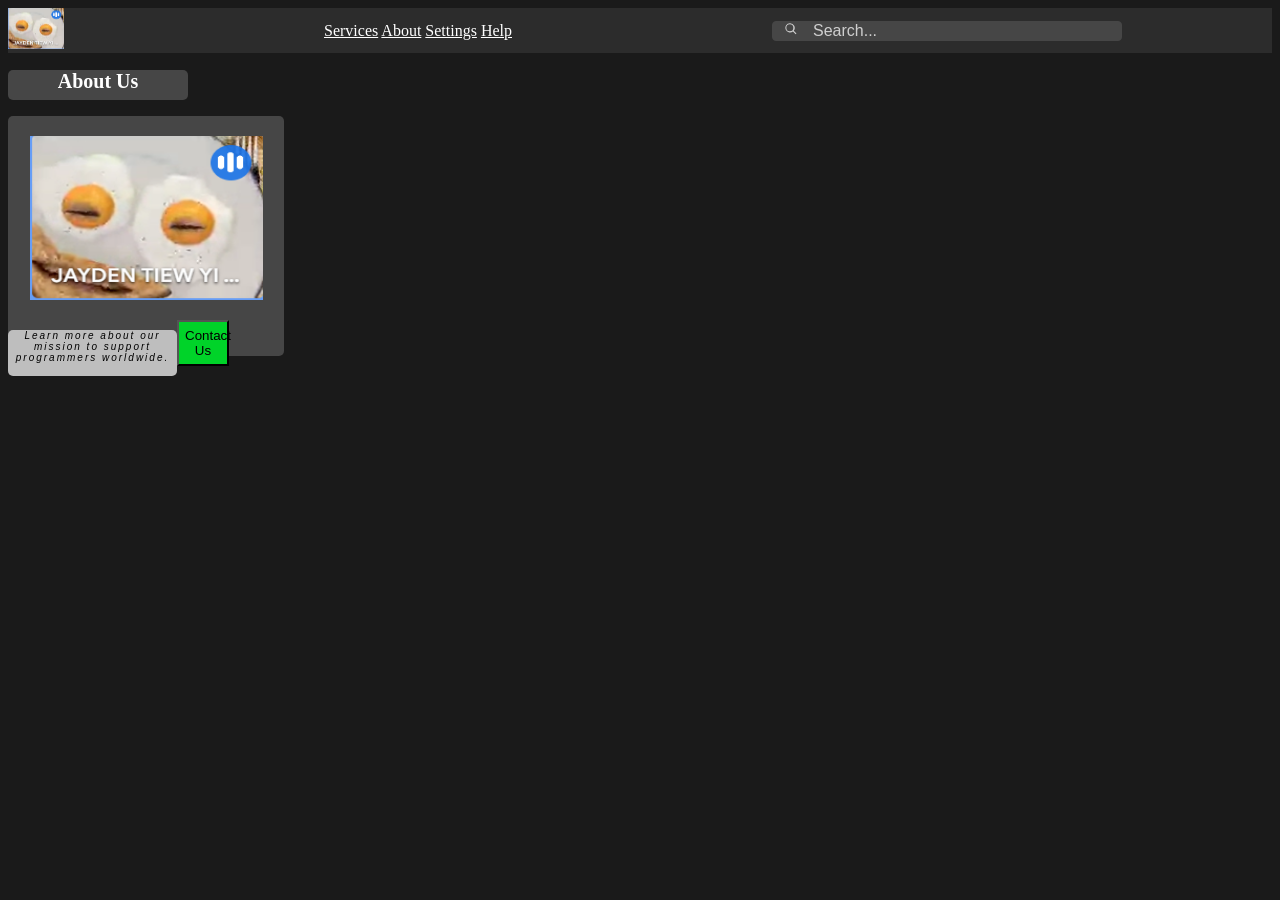
==== about.html @ 55ea5bd6 "Add missing pages: Services, About, Settings, Help and update navigation links" ====
<!DOCTYPE html>
<html lang="en">
<head>
    <meta charset="UTF-8">
    <meta http-equiv="X-UA-Compatible" content="IE=edge">
    <meta name="viewport" content="width=device-width, initial-scale=1.0">
    <link rel="stylesheet" href="style.css">
    <script src="script.js"></script>
    <meta name="viewport" content="width=device-width, initial-scale = 1.0">
    <title>About</title>
</head>

<body>

    <nav class="navbar">
        <div class="logo">
            <a href="index.html"><img src="assets/testimage.png" alt="Logo" width="56" height="41"></a>
        </div>

        <div class="navitems">
            <a href="services.html" class="services">Services</a>
            <a href="about.html" class="about">About</a>
            <a href="settings.html" class="settings">Settings</a>
            <a href="help.html" class="help">Help</a>
        </div>

        <div class="search-wrapper">
            <span class="icon">
              <svg viewBox="0 0 24 24">
                <path d="M10 2a8 8 0 105.293 14.293l4.707 4.707 1.414-1.414-4.707-4.707A8 8 0 0010 2zm0 2a6 6 0 110 12A6 6 0 0110 4z"/>
              </svg>
            </span>
            <input type="text" placeholder="Search...">
          </div>
    </nav>

    <div class="maindiv">
        <div>
            <h2 class="mainheader"> About Us </h2>
        </div>

        <div class="Inside">
            <div class="image">
                <img src="assets/testimage.png" alt="Image" width="233" height="164">
            </div>

            <div class="lower-bottom">
                <div>
                    <h3 class="desc">Learn more about our mission to support programmers worldwide.</h3>
                </div>

                <div>
                    <button class="btn-use">Contact Us</button>
                </div>
            </div>
        </div>
    </div>

</body>

<footer>

</footer>

</html>
---- style.css ----
body{
    background-color: #1a1a1a;
}

h1{

}

h2{
    font-size: 20px;
}

h3{
    font-size: 10px;
}

p{

}

.mainheader{
    display:inline-flex;
    background-color: #464646;
    border-radius: 5px;
    color: #FFFFFF;
    text-align: center;
    justify-content: center;
    width: 180px;
    height: 30px;
}

.Inside{
    display: inline-flex;
    background-color: #464646;
    border-radius: 5px;
    flex-direction: column;
    width: 276px;
    height: 240px;
}

.image{
    display: flex;
    align-items: center;
    justify-content: center;
    padding: 20px;
}

.desc{
    display: inline-flex;
    font-family: Arial, Helvetica, sans-serif;
    font-size: 10px;
    letter-spacing: 2px;
    word-spacing: 0px;
    color: #000;
    font-weight: 400;
    text-decoration: none;
    font-style: italic;
    font-variant: normal;
    text-transform: none;
    background-color: #bebebe;
    text-align: center;
    justify-content: center;
    width: 169px;
    height: 46px;
    border-radius: 5px;

}

.lower-bottom{
    display:flex;
    flex-direction: row;
    row-gap: 10px;
}

.btn-use{
    background-color: #00D329;
    width: 52px;
    height: 46px;
}   

.navbar{
    display: flex;
    flex-direction: row;
    justify-content: space-between;
    align-items: center;
    background-color: #2c2c2c;
}

.services{
    background: none;
    border: none;
    color: #FFFFFF;
    position: relative;
    cursor: pointer;
}

.about{
    background: none;
    border: none;
    color: #FFFFFF;
    position: relative;
    cursor: pointer;
}

.settings{
    background: none;
    border: none;
    color: #FFFFFF;
    position: relative;
    cursor: pointer;
}

.help{
    background: none;
    border: none;
    color: #FFFFFF;
    position: relative;
    cursor: pointer;
}

.services::after {
    content: "";
    position: absolute;
    left: 0;
    bottom: -2px;
    width: 0;
    height: 2px;
    background-color: #FFFFFF;
    transition: width 0.3s ease;
}
.services:hover::after {
    width: 100%;
    left: 50%;
    transform: translateX(-50%);
}
.about::after {
    content: "";
    position: absolute;
    left: 0;
    bottom: -2px;
    width: 0;
    height: 2px;
    background-color: #FFFFFF;
    transition: width 0.3s ease;
}
.about:hover::after {
    width: 100%;
    left: 50%;
    transform: translateX(-50%);
}
.settings::after {
    content: "";
    position: absolute;
    left: 0;
    bottom: -2px;
    width: 0;
    height: 2px;
    background-color: #FFFFFF;
    transition: width 0.3s ease;
}
.settings:hover::after{
    width: 100%;
    left: 50%;
    transform: translateX(-50%);
}
.help::after {
    content: "";
    position: absolute;
    left: 0;
    bottom: -2px;
    width: 0;
    height: 2px;
    background-color: #FFFFFF;
    transition: width 0.3s ease;
}
.help:hover::after {
    width: 100%;
    left: 50%;
    transform: translateX(-50%);
}

.search-wrapper {
    position: relative;
    width: 100%;
    max-width: 500px;
}

.search-wrapper input {
    width: 70%;
    height: 20px;
  
    padding: 0 16px 0 40px;
    font-size: 16px;
  
    background: #464646;
    color: white;
  
    border: 1px solid #464646;
    border-radius: 4px;
    outline: none;
    box-sizing: border-box;
}

.search-wrapper input::placeholder {
    color: #cfcfcf;
}

.search-wrapper .icon {
    position: absolute;
    left: 12px;
    top: 50%;
    transform: translateY(-50%);
}
  
.search-wrapper .icon svg {
    width: 14px;
    height: 14px;
    fill: #cfcfcf;
}

.search-wrapper input:focus {
    border-color: #ffffff;
    box-shadow: 0 0 0 2px rgba(255,255,255,0.2);
}
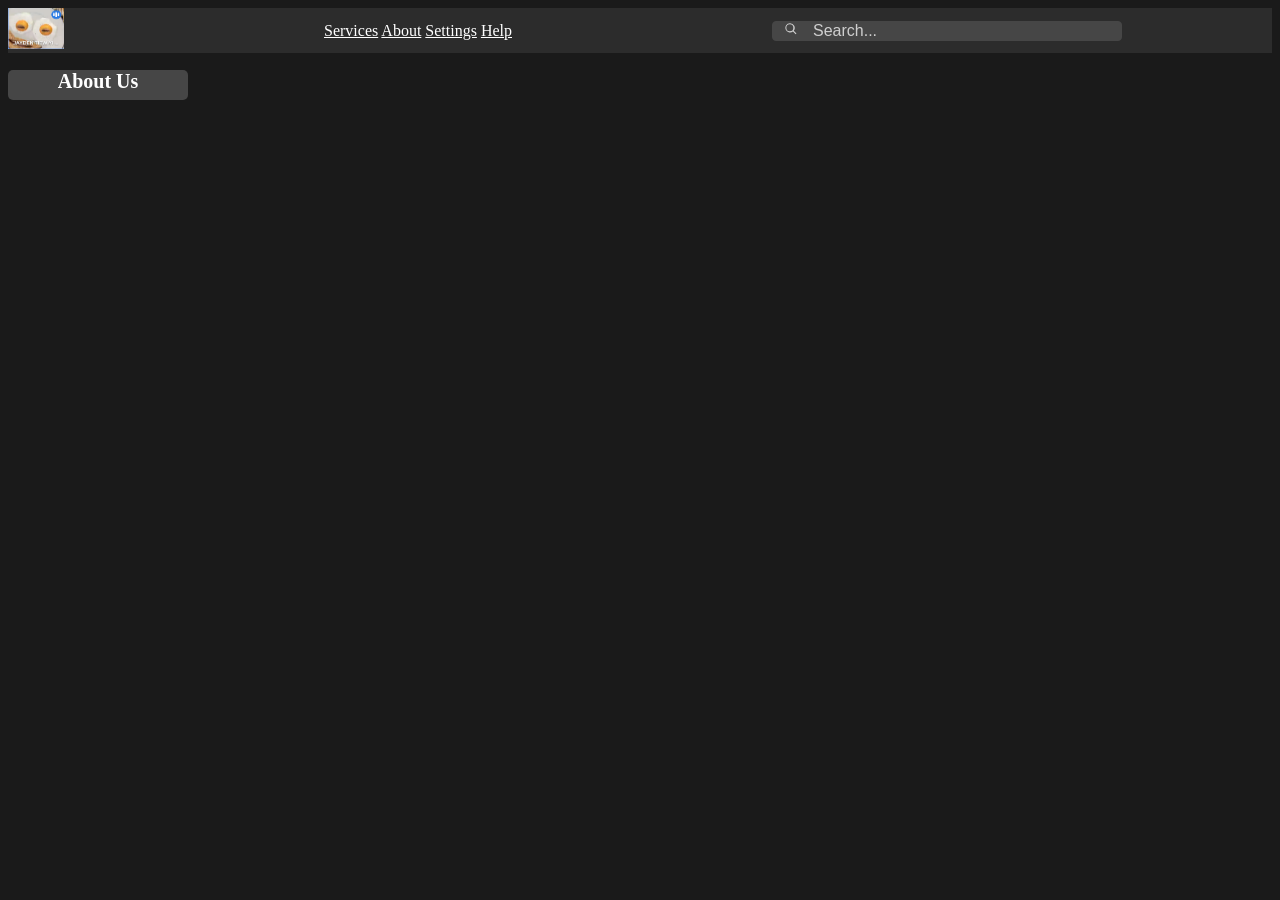
==== commit 48099e9e: "Simplify pages to empty templates with headings only" ====
--- a/about.html
+++ b/about.html
@@ -35,25 +35,7 @@
     </nav>
 
     <div class="maindiv">
-        <div>
-            <h2 class="mainheader"> About Us </h2>
-        </div>
-
-        <div class="Inside">
-            <div class="image">
-                <img src="assets/testimage.png" alt="Image" width="233" height="164">
-            </div>
-
-            <div class="lower-bottom">
-                <div>
-                    <h3 class="desc">Learn more about our mission to support programmers worldwide.</h3>
-                </div>
-
-                <div>
-                    <button class="btn-use">Contact Us</button>
-                </div>
-            </div>
-        </div>
+        <h2 class="mainheader">About Us</h2>
     </div>
 
 </body>
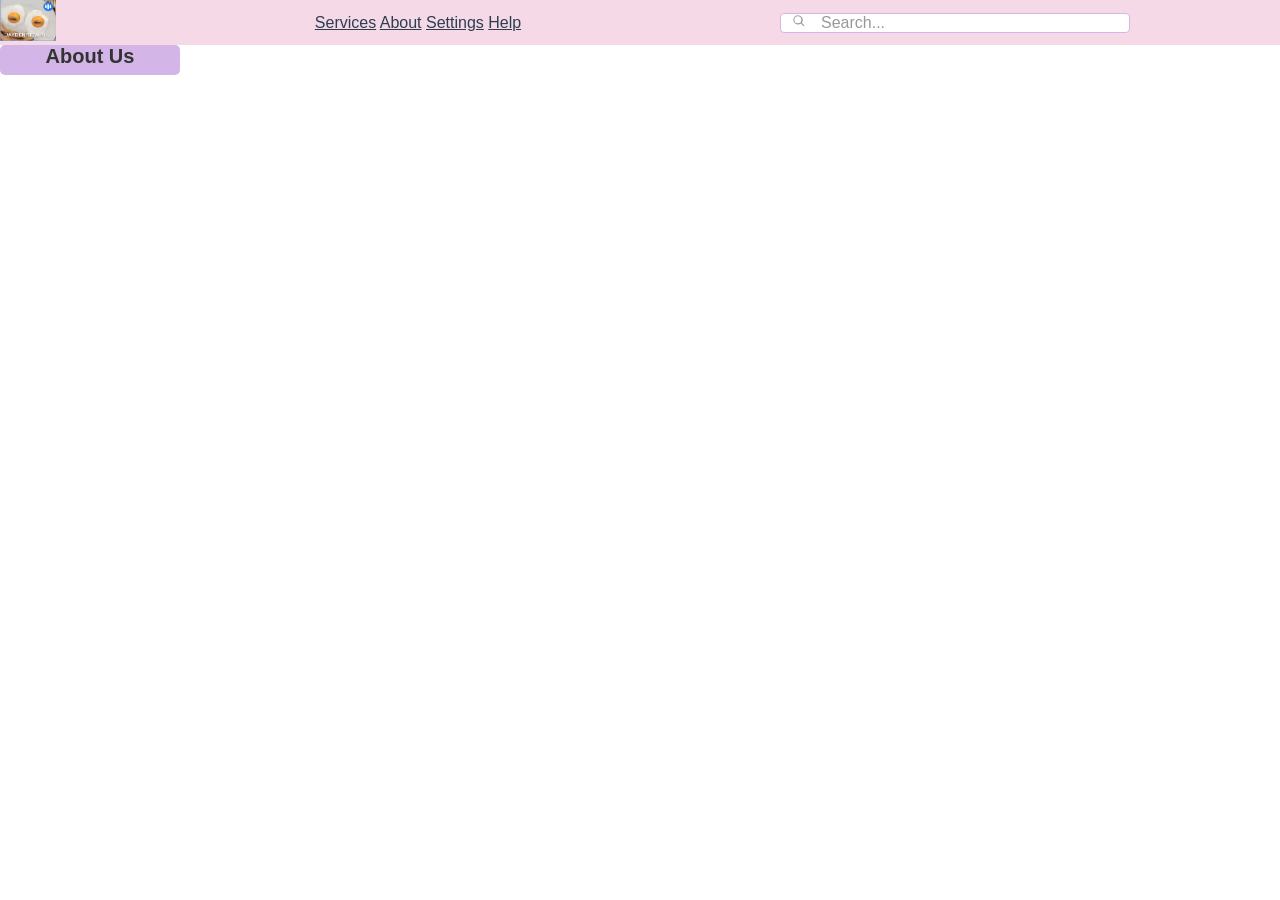
==== commit 116e5034: "Add accessible pastel color scheme and descriptive alt text for all images" ====
--- a/about.html
+++ b/about.html
@@ -14,7 +14,8 @@
 
     <nav class="navbar">
         <div class="logo">
-            <a href="index.html"><img src="assets/testimage.png" alt="Logo" width="56" height="41"></a>
+            <!-- Logo with descriptive alt text for accessibility -->
+            <a href="index.html"><img src="assets/testimage.png" alt="Website for Programmers - Home logo" width="56" height="41"></a>
         </div>
 
         <div class="navitems">
--- a/style.css
+++ b/style.css
@@ -1,5 +1,16 @@
+/* Accessibility-Focused Color Scheme with Pastel Colors */
+
+* {
+    margin: 0;
+    padding: 0;
+    box-sizing: border-box;
+}
+
 body{
-    background-color: #1a1a1a;
+    /* Light, accessible background for better readability */
+    background-color: #ffffff;
+    font-family: Arial, Helvetica, sans-serif;
+    color: #2c3e50;
 }
 
 h1{
@@ -20,9 +31,10 @@
 
 .mainheader{
     display:inline-flex;
-    background-color: #464646;
+    /* Pastel purple background for inclusive design */
+    background-color: #d4b5e8;
     border-radius: 5px;
-    color: #FFFFFF;
+    color: #333333;
     text-align: center;
     justify-content: center;
     width: 180px;
@@ -31,7 +43,8 @@
 
 .Inside{
     display: inline-flex;
-    background-color: #464646;
+    /* Pastel blue background for card elements */
+    background-color: #c6e5f5;
     border-radius: 5px;
     flex-direction: column;
     width: 276px;
@@ -51,13 +64,15 @@
     font-size: 10px;
     letter-spacing: 2px;
     word-spacing: 0px;
-    color: #000;
+    /* Dark text for accessibility */
+    color: #333333;
     font-weight: 400;
     text-decoration: none;
     font-style: italic;
     font-variant: normal;
     text-transform: none;
-    background-color: #bebebe;
+    /* Pastel green background for text areas */
+    background-color: #d4f0e3;
     text-align: center;
     justify-content: center;
     width: 169px;
@@ -83,13 +98,15 @@
     flex-direction: row;
     justify-content: space-between;
     align-items: center;
-    background-color: #2c2c2c;
+    /* Pastel pink background for navbar */
+    background-color: #f5d9e6;
 }
 
 .services{
     background: none;
     border: none;
-    color: #FFFFFF;
+    /* Dark text for visibility on light background */
+    color: #2c3e50;
     position: relative;
     cursor: pointer;
 }
@@ -97,7 +114,7 @@
 .about{
     background: none;
     border: none;
-    color: #FFFFFF;
+    color: #2c3e50;
     position: relative;
     cursor: pointer;
 }
@@ -105,7 +122,7 @@
 .settings{
     background: none;
     border: none;
-    color: #FFFFFF;
+    color: #2c3e50;
     position: relative;
     cursor: pointer;
 }
@@ -113,7 +130,7 @@
 .help{
     background: none;
     border: none;
-    color: #FFFFFF;
+    color: #2c3e50;
     position: relative;
     cursor: pointer;
 }
@@ -125,7 +142,8 @@
     bottom: -2px;
     width: 0;
     height: 2px;
-    background-color: #FFFFFF;
+    /* Darker underline for visibility */
+    background-color: #5a7c8c;
     transition: width 0.3s ease;
 }
 .services:hover::after {
@@ -140,7 +158,7 @@
     bottom: -2px;
     width: 0;
     height: 2px;
-    background-color: #FFFFFF;
+    background-color: #5a7c8c;
     transition: width 0.3s ease;
 }
 .about:hover::after {
@@ -155,7 +173,7 @@
     bottom: -2px;
     width: 0;
     height: 2px;
-    background-color: #FFFFFF;
+    background-color: #5a7c8c;
     transition: width 0.3s ease;
 }
 .settings:hover::after{
@@ -170,7 +188,7 @@
     bottom: -2px;
     width: 0;
     height: 2px;
-    background-color: #FFFFFF;
+    background-color: #5a7c8c;
     transition: width 0.3s ease;
 }
 .help:hover::after {
@@ -192,17 +210,18 @@
     padding: 0 16px 0 40px;
     font-size: 16px;
   
-    background: #464646;
-    color: white;
-  
-    border: 1px solid #464646;
+    /* Light background with dark text for accessibility */
+    background: #ffffff;
+    color: #2c3e50;
+  
+    border: 1px solid #d4b5e8;
     border-radius: 4px;
     outline: none;
     box-sizing: border-box;
 }
 
 .search-wrapper input::placeholder {
-    color: #cfcfcf;
+    color: #999999;
 }
 
 .search-wrapper .icon {
@@ -215,10 +234,10 @@
 .search-wrapper .icon svg {
     width: 14px;
     height: 14px;
-    fill: #cfcfcf;
+    fill: #999999;
 }
 
 .search-wrapper input:focus {
-    border-color: #ffffff;
-    box-shadow: 0 0 0 2px rgba(255,255,255,0.2);
+    border-color: #d4b5e8;
+    box-shadow: 0 0 0 2px rgba(212, 181, 232, 0.3);
 }
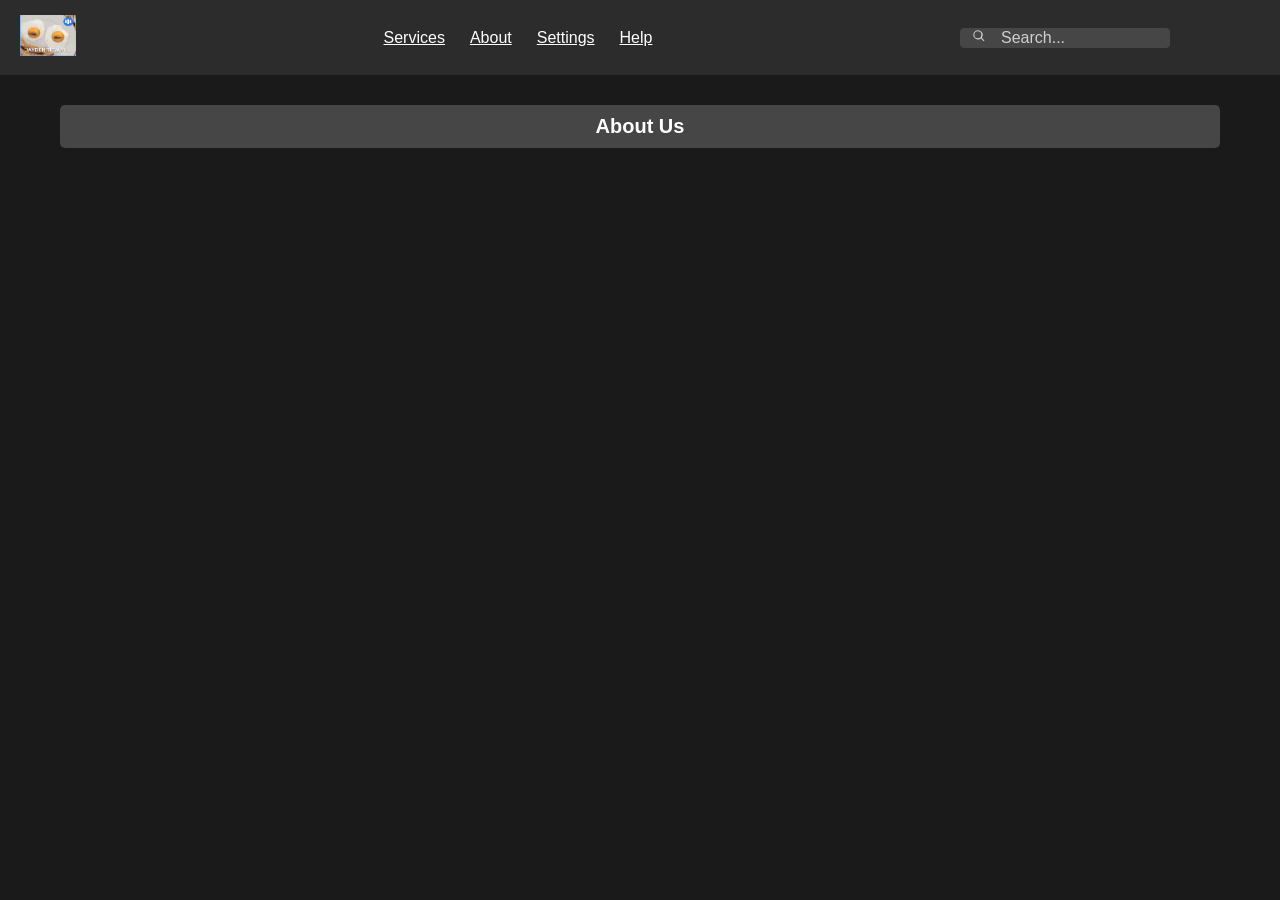
==== commit d9b8b1e5: "Merge pull request #1 from Liaw-Hao-Xuan/add-missing-pages Add missing pages for Services, About, Se" ====
--- a/about.html
+++ b/about.html
@@ -14,8 +14,7 @@
 
     <nav class="navbar">
         <div class="logo">
-            <!-- Logo with descriptive alt text for accessibility -->
-            <a href="index.html"><img src="assets/testimage.png" alt="Website for Programmers - Home logo" width="56" height="41"></a>
+            <a href="index.html"><img src="assets/testimage.png" alt="Logo" width="56" height="41"></a>
         </div>
 
         <div class="navitems">
--- a/style.css
+++ b/style.css
@@ -1,5 +1,3 @@
-/* Accessibility-Focused Color Scheme with Pastel Colors */
-
 * {
     margin: 0;
     padding: 0;
@@ -7,10 +5,8 @@
 }
 
 body{
-    /* Light, accessible background for better readability */
-    background-color: #ffffff;
+    background-color: #1a1a1a;
     font-family: Arial, Helvetica, sans-serif;
-    color: #2c3e50;
 }
 
 h1{
@@ -30,67 +26,124 @@
 }
 
 .mainheader{
-    display:inline-flex;
-    /* Pastel purple background for inclusive design */
-    background-color: #d4b5e8;
+    display: flex;
+    background-color: #464646;
     border-radius: 5px;
-    color: #333333;
+    color: #FFFFFF;
     text-align: center;
     justify-content: center;
-    width: 180px;
-    height: 30px;
+    align-items: center;
+    min-width: 180px;
+    padding: 10px 20px;
+    margin-bottom: 30px;
+    word-wrap: break-word;
+}
+
+.maindiv {
+    padding: 30px 20px;
+    max-width: 1200px;
+    margin: 0 auto;
+    display: flex;
+    flex-direction: column;
+    gap: 30px;
 }
 
 .Inside{
-    display: inline-flex;
-    /* Pastel blue background for card elements */
-    background-color: #c6e5f5;
+    display: flex;
+    background-color: #464646;
     border-radius: 5px;
     flex-direction: column;
-    width: 276px;
-    height: 240px;
+    width: 100%;
+    max-width: 300px;
+    min-height: 250px;
+    padding: 15px;
+    gap: 10px;
+}
+
+/* Grid Layout for Multiple Cards */
+.cards-grid {
+    display: grid;
+    grid-template-columns: repeat(4, 1fr);
+    gap: 20px;
+    margin-bottom: 30px;
+}
+
+.card {
+    display: flex;
+    flex-direction: column;
+    background-color: #464646;
+    border-radius: 5px;
+    padding: 15px;
+    gap: 10px;
+    transition: transform 0.3s ease, box-shadow 0.3s ease;
+}
+
+.card:hover {
+    transform: translateY(-5px);
+    box-shadow: 0 8px 16px rgba(0, 0, 0, 0.3);
+}
+
+.card-content {
+    display: flex;
+    flex-direction: column;
+    gap: 10px;
+    flex-grow: 1;
 }
 
 .image{
     display: flex;
     align-items: center;
     justify-content: center;
-    padding: 20px;
+    padding: 10px;
+    flex-shrink: 0;
+}
+
+.image img {
+    max-width: 100%;
+    height: auto;
+    border-radius: 4px;
 }
 
 .desc{
-    display: inline-flex;
+    display: flex;
     font-family: Arial, Helvetica, sans-serif;
-    font-size: 10px;
-    letter-spacing: 2px;
-    word-spacing: 0px;
-    /* Dark text for accessibility */
-    color: #333333;
+    font-size: 12px;
+    letter-spacing: 1px;
+    color: #000;
     font-weight: 400;
-    text-decoration: none;
-    font-style: italic;
-    font-variant: normal;
-    text-transform: none;
-    /* Pastel green background for text areas */
-    background-color: #d4f0e3;
+    background-color: #bebebe;
     text-align: center;
     justify-content: center;
-    width: 169px;
-    height: 46px;
+    align-items: center;
+    padding: 10px;
     border-radius: 5px;
-
+    flex-grow: 1;
+    word-wrap: break-word;
 }
 
 .lower-bottom{
-    display:flex;
+    display: flex;
     flex-direction: row;
-    row-gap: 10px;
+    gap: 15px;
+    align-items: center;
+    justify-content: space-between;
+    padding: 10px 0;
 }
 
 .btn-use{
     background-color: #00D329;
-    width: 52px;
-    height: 46px;
+    padding: 10px 20px;
+    border: none;
+    border-radius: 4px;
+    cursor: pointer;
+    font-size: 14px;
+    font-weight: 600;
+    transition: background-color 0.3s ease;
+    white-space: nowrap;
+}
+
+.btn-use:hover {
+    background-color: #00b322;
 }   
 
 .navbar{
@@ -98,15 +151,37 @@
     flex-direction: row;
     justify-content: space-between;
     align-items: center;
-    /* Pastel pink background for navbar */
-    background-color: #f5d9e6;
+    background-color: #2c2c2c;
+    padding: 15px 20px;
+    gap: 20px;
+    flex-wrap: wrap;
+}
+
+.logo {
+    flex-shrink: 0;
+}
+
+.logo a {
+    display: inline-block;
+    text-decoration: none;
+}
+
+.logo img {
+    display: block;
+}
+
+.navitems {
+    display: flex;
+    gap: 25px;
+    align-items: center;
+    flex: 1;
+    justify-content: center;
 }
 
 .services{
     background: none;
     border: none;
-    /* Dark text for visibility on light background */
-    color: #2c3e50;
+    color: #FFFFFF;
     position: relative;
     cursor: pointer;
 }
@@ -114,7 +189,7 @@
 .about{
     background: none;
     border: none;
-    color: #2c3e50;
+    color: #FFFFFF;
     position: relative;
     cursor: pointer;
 }
@@ -122,7 +197,7 @@
 .settings{
     background: none;
     border: none;
-    color: #2c3e50;
+    color: #FFFFFF;
     position: relative;
     cursor: pointer;
 }
@@ -130,7 +205,7 @@
 .help{
     background: none;
     border: none;
-    color: #2c3e50;
+    color: #FFFFFF;
     position: relative;
     cursor: pointer;
 }
@@ -142,8 +217,7 @@
     bottom: -2px;
     width: 0;
     height: 2px;
-    /* Darker underline for visibility */
-    background-color: #5a7c8c;
+    background-color: #FFFFFF;
     transition: width 0.3s ease;
 }
 .services:hover::after {
@@ -158,7 +232,7 @@
     bottom: -2px;
     width: 0;
     height: 2px;
-    background-color: #5a7c8c;
+    background-color: #FFFFFF;
     transition: width 0.3s ease;
 }
 .about:hover::after {
@@ -173,7 +247,7 @@
     bottom: -2px;
     width: 0;
     height: 2px;
-    background-color: #5a7c8c;
+    background-color: #FFFFFF;
     transition: width 0.3s ease;
 }
 .settings:hover::after{
@@ -188,7 +262,7 @@
     bottom: -2px;
     width: 0;
     height: 2px;
-    background-color: #5a7c8c;
+    background-color: #FFFFFF;
     transition: width 0.3s ease;
 }
 .help:hover::after {
@@ -200,7 +274,8 @@
 .search-wrapper {
     position: relative;
     width: 100%;
-    max-width: 500px;
+    max-width: 300px;
+    flex-shrink: 0;
 }
 
 .search-wrapper input {
@@ -210,18 +285,17 @@
     padding: 0 16px 0 40px;
     font-size: 16px;
   
-    /* Light background with dark text for accessibility */
-    background: #ffffff;
-    color: #2c3e50;
+    background: #464646;
+    color: white;
   
-    border: 1px solid #d4b5e8;
+    border: 1px solid #464646;
     border-radius: 4px;
     outline: none;
     box-sizing: border-box;
 }
 
 .search-wrapper input::placeholder {
-    color: #999999;
+    color: #cfcfcf;
 }
 
 .search-wrapper .icon {
@@ -234,10 +308,123 @@
 .search-wrapper .icon svg {
     width: 14px;
     height: 14px;
-    fill: #999999;
+    fill: #cfcfcf;
 }
 
 .search-wrapper input:focus {
-    border-color: #d4b5e8;
-    box-shadow: 0 0 0 2px rgba(212, 181, 232, 0.3);
+    border-color: #ffffff;
+    box-shadow: 0 0 0 2px rgba(255,255,255,0.2);
+}
+
+/* Responsive Design */
+@media (max-width: 1024px) {
+    .cards-grid {
+        grid-template-columns: repeat(3, 1fr);
+    }
+}
+
+@media (max-width: 768px) {
+    .navbar {
+        padding: 10px 15px;
+        gap: 15px;
+    }
+
+    .navitems {
+        gap: 15px;
+        font-size: 14px;
+    }
+
+    .maindiv {
+        padding: 20px 15px;
+        gap: 20px;
+    }
+
+    .cards-grid {
+        grid-template-columns: repeat(2, 1fr);
+        gap: 15px;
+    }
+
+    .card {
+        padding: 12px;
+    }
+
+    .Inside {
+        max-width: 100%;
+        min-height: auto;
+    }
+
+    .image {
+        padding: 8px;
+    }
+
+    .image img {
+        max-width: 100%;
+    }
+
+    .search-wrapper {
+        max-width: 200px;
+    }
+
+    .search-wrapper input {
+        width: 100%;
+    }
+}
+
+@media (max-width: 480px) {
+    .navbar {
+        flex-direction: column;
+        padding: 10px;
+        gap: 10px;
+    }
+
+    .navitems {
+        flex-direction: column;
+        gap: 10px;
+        justify-content: center;
+        width: 100%;
+    }
+
+    .services, .about, .settings, .help {
+        width: 100%;
+        padding: 10px;
+    }
+
+    .maindiv {
+        padding: 15px 10px;
+        gap: 15px;
+    }
+
+    .cards-grid {
+        grid-template-columns: 1fr;
+        gap: 15px;
+    }
+
+    .card {
+        max-width: 100%;
+    }
+
+    .Inside {
+        max-width: 100%;
+    }
+
+    .mainheader {
+        font-size: 16px;
+    }
+
+    .desc {
+        font-size: 11px;
+    }
+
+    .lower-bottom {
+        flex-direction: column;
+        gap: 10px;
+    }
+
+    .btn-use {
+        width: 100%;
+    }
+
+    .search-wrapper {
+        max-width: 100%;
+    }
 }
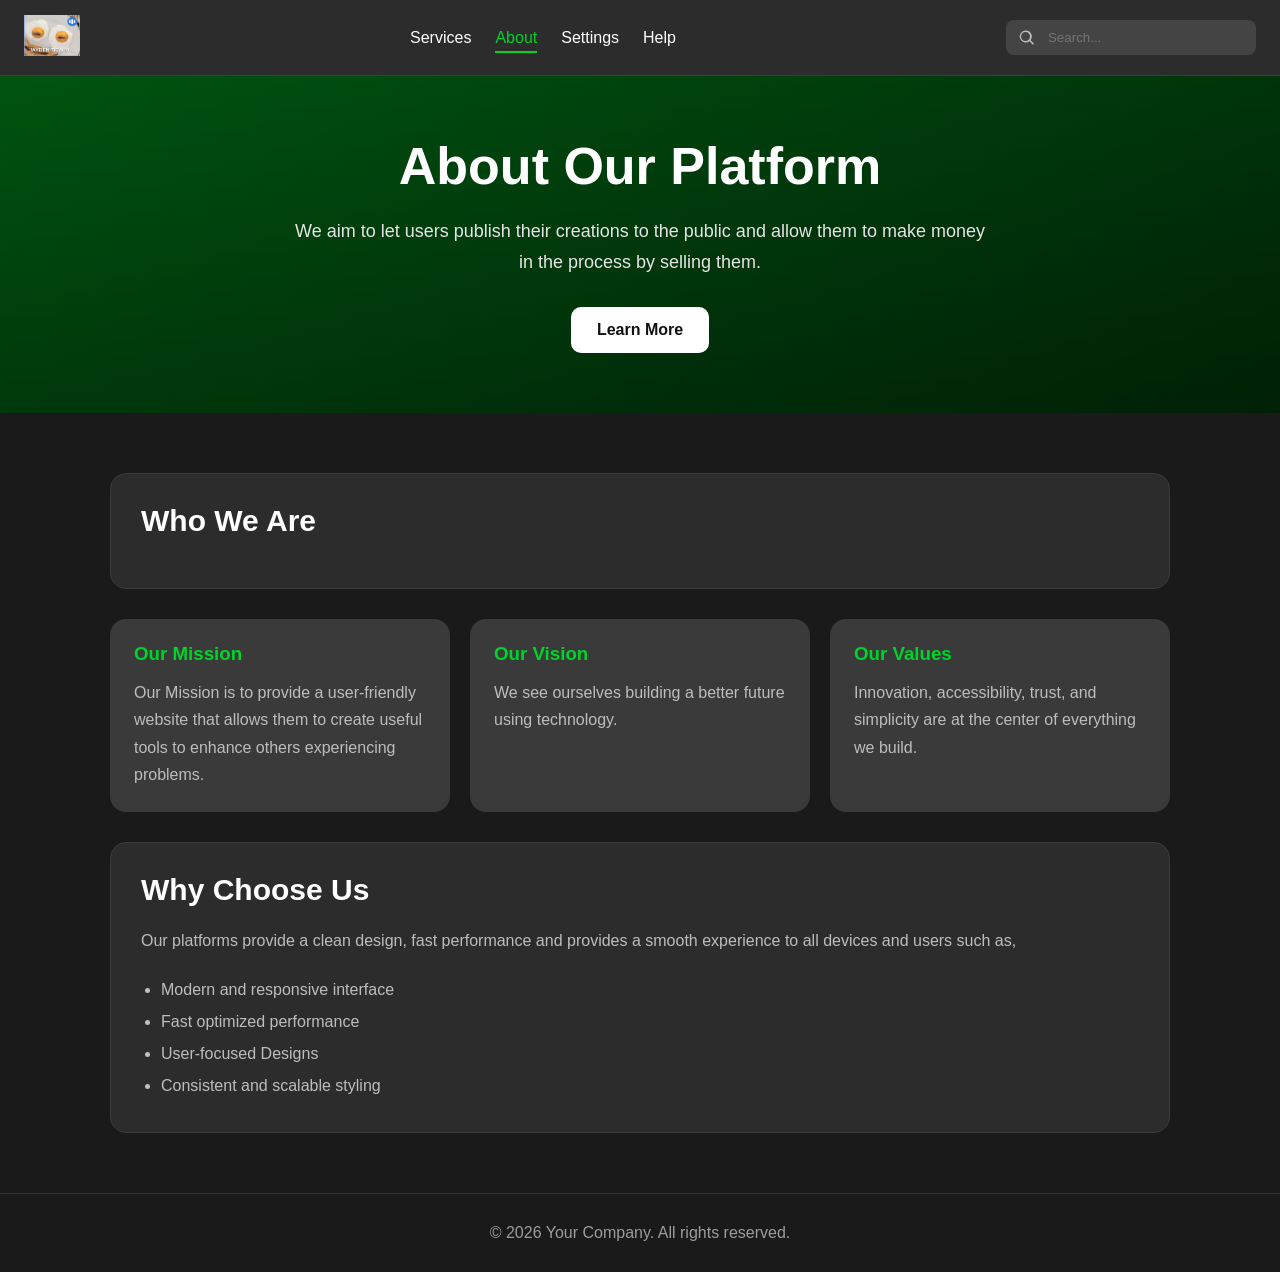
==== commit d33dd7c7: "Updated the about and settings page." ====
--- a/about.html
+++ b/about.html
@@ -4,44 +4,122 @@
     <meta charset="UTF-8">
     <meta http-equiv="X-UA-Compatible" content="IE=edge">
     <meta name="viewport" content="width=device-width, initial-scale=1.0">
-    <link rel="stylesheet" href="style.css">
-    <script src="script.js"></script>
-    <meta name="viewport" content="width=device-width, initial-scale = 1.0">
+
     <title>About</title>
+
+    <link rel="stylesheet" href="about.css">
 </head>
 
 <body>
+    <nav class="navbar">
 
-    <nav class="navbar">
         <div class="logo">
-            <a href="index.html"><img src="assets/testimage.png" alt="Logo" width="56" height="41"></a>
+            <a href="index.html">
+                <img src="assets/testimage.png" alt="Logo" width="56" height="41">
+            </a>
         </div>
 
         <div class="navitems">
-            <a href="services.html" class="services">Services</a>
-            <a href="about.html" class="about">About</a>
-            <a href="settings.html" class="settings">Settings</a>
-            <a href="help.html" class="help">Help</a>
+            <a href="services.html">Services</a>
+            <a href="about.html" class="active">About</a>
+            <a href="settings.html">Settings</a>
+            <a href="help.html">Help</a>
         </div>
 
         <div class="search-wrapper">
             <span class="icon">
-              <svg viewBox="0 0 24 24">
-                <path d="M10 2a8 8 0 105.293 14.293l4.707 4.707 1.414-1.414-4.707-4.707A8 8 0 0010 2zm0 2a6 6 0 110 12A6 6 0 0110 4z"/>
-              </svg>
+                <svg viewBox="0 0 24 24">
+                    <path d="M10 2a8 8 0 105.293 14.293l4.707 4.707 1.414-1.414-4.707-4.707A8 8 0 0010 2zm0 2a6 6 0 110 12A6 6 0 0110 4z"/>
+                </svg>
             </span>
+
             <input type="text" placeholder="Search...">
-          </div>
+        </div>
+
     </nav>
+    <header class="hero">
 
-    <div class="maindiv">
-        <h2 class="mainheader">About Us</h2>
-    </div>
+        <div class="hero-content">
+            <h1>About Our Platform</h1>
+
+            <p>
+                We aim to let users publish their creations to the public and allow them to make money in the process by selling them.
+            </p>
+
+            <a href="#" class="hero-btn">Learn More</a>
+        </div>
+
+    </header>
+
+    <main class="about-container">
+
+        <section class="about-card">
+
+            <h2>Who We Are</h2>
+
+            <p>
+               
+            </p>
+
+            <p>
+                
+            </p>
+
+        </section>
+
+        <section class="info-grid">
+
+            <div class="info-card">
+                <h3>Our Mission</h3>
+
+                <p>
+                    Our Mission is to provide a user-friendly website that allows them to create useful tools to enhance others experiencing problems.
+                </p>
+            </div>
+
+            <div class="info-card">
+                <h3>Our Vision</h3>
+
+                <p>
+                    We see ourselves building a better future using technology.
+                </p>
+            </div>
+
+            <div class="info-card">
+                <h3>Our Values</h3>
+
+                <p>
+                    Innovation, accessibility, trust, and simplicity
+                    are at the center of everything we build.
+                </p>
+            </div>
+
+        </section>
+
+        <section class="about-card">
+
+            <h2>Why Choose Us</h2>
+
+            <p>
+                Our platforms provide a clean design, fast performance and provides a smooth experience to all devices and users such as,
+            </p>
+
+            <ul>
+                <li>Modern and responsive interface</li>
+                <li>Fast optimized performance</li>
+                <li>User-focused Designs</li>
+                <li>Consistent and scalable styling</li>
+            </ul>
+
+        </section>
+
+    </main>
+
+    <footer>
+
+        <p>© 2026 Your Company. All rights reserved.</p>
+
+    </footer>
 
 </body>
-
-<footer>
-
-</footer>
-
 </html>
--- a/about.css
+++ b/about.css
@@ -0,0 +1,283 @@
+*{
+    margin:0;
+    padding:0;
+    box-sizing:border-box;
+}
+
+:root{
+    --bg:#1a1a1a;
+    --surface:#2c2c2c;
+    --card:#3a3a3a;
+    --text:#ffffff;
+    --muted:#bdbdbd;
+    --accent:#00D329;
+    --accent-hover:#00b322;
+}
+
+body{
+    font-family:Arial, sans-serif;
+    background:var(--bg);
+    color:var(--text);
+    overflow-x:hidden;
+}
+
+/* =========================
+   NAVBAR
+========================= */
+
+.navbar{
+    display:flex;
+    justify-content:space-between;
+    align-items:center;
+    gap:20px;
+
+    background:var(--surface);
+    padding:15px 24px;
+
+    border-bottom:1px solid #3d3d3d;
+}
+
+.navitems{
+    display:flex;
+    gap:24px;
+}
+
+.navitems a{
+    color:white;
+    text-decoration:none;
+    position:relative;
+    transition:0.2s ease;
+}
+
+.navitems a:hover{
+    color:var(--accent);
+}
+
+.navitems .active{
+    color:var(--accent);
+}
+
+.navitems .active::after{
+    content:"";
+    position:absolute;
+
+    left:0;
+    bottom:-6px;
+
+    width:100%;
+    height:2px;
+
+    background:var(--accent);
+}
+
+.search-wrapper{
+    position:relative;
+    width:250px;
+}
+
+.search-wrapper input{
+    width:100%;
+    padding:10px 12px 10px 42px;
+
+    background:#444;
+    border:none;
+    border-radius:8px;
+
+    color:white;
+    outline:none;
+}
+
+.search-wrapper .icon{
+    position:absolute;
+    left:12px;
+    top:50%;
+    transform:translateY(-50%);
+    width:18px;
+    height:18px;
+}
+
+.search-wrapper svg{
+    fill:#bdbdbd;
+}
+
+/* =========================
+   HERO
+========================= */
+
+.hero{
+    min-height:320px;
+
+    display:flex;
+    align-items:center;
+    justify-content:center;
+
+    text-align:center;
+
+    padding:60px 20px;
+
+    background:
+    linear-gradient(rgba(0,0,0,0.6), rgba(0,0,0,0.7)),
+    linear-gradient(135deg,#00D329,#006d15);
+}
+
+.hero-content{
+    max-width:700px;
+}
+
+.hero-content h1{
+    font-size:52px;
+    margin-bottom:20px;
+}
+
+.hero-content p{
+    color:#e5e5e5;
+    line-height:1.7;
+    margin-bottom:30px;
+    font-size:18px;
+}
+
+.hero-btn{
+    display:inline-block;
+
+    background:white;
+    color:#111;
+
+    padding:14px 26px;
+    border-radius:10px;
+
+    text-decoration:none;
+    font-weight:bold;
+
+    transition:0.2s ease;
+}
+
+.hero-btn:hover{
+    background:#e5e5e5;
+}
+
+/* =========================
+   ABOUT CONTENT
+========================= */
+
+.about-container{
+    max-width:1100px;
+    margin:auto;
+    padding:60px 20px;
+
+    display:flex;
+    flex-direction:column;
+    gap:30px;
+}
+
+.about-card{
+    background:var(--surface);
+    border-radius:16px;
+    padding:30px;
+
+    border:1px solid #3b3b3b;
+}
+
+.about-card h2{
+    margin-bottom:20px;
+    font-size:30px;
+}
+
+.about-card p{
+    color:var(--muted);
+    line-height:1.8;
+    margin-bottom:18px;
+}
+
+.about-card ul{
+    padding-left:20px;
+    color:var(--muted);
+    line-height:2;
+}
+
+/* =========================
+   INFO GRID
+========================= */
+
+.info-grid{
+    display:grid;
+    grid-template-columns:repeat(auto-fit,minmax(250px,1fr));
+    gap:20px;
+}
+
+.info-card{
+    background:var(--card);
+    padding:24px;
+    border-radius:16px;
+
+    transition:0.2s ease;
+}
+
+.info-card:hover{
+    transform:translateY(-4px);
+    border-color:var(--accent);
+}
+
+.info-card h3{
+    margin-bottom:14px;
+    color:var(--accent);
+}
+
+.info-card p{
+    color:var(--muted);
+    line-height:1.7;
+}
+
+/* =========================
+   FOOTER
+========================= */
+
+footer{
+    text-align:center;
+    padding:30px 20px;
+
+    border-top:1px solid #333;
+    color:#9d9d9d;
+}
+
+/* =========================
+   RESPONSIVE
+========================= */
+
+@media(max-width:768px){
+
+    .navbar{
+        flex-wrap:wrap;
+    }
+
+    .search-wrapper{
+        width:100%;
+    }
+
+    .hero-content h1{
+        font-size:38px;
+    }
+
+    .hero-content p{
+        font-size:16px;
+    }
+}
+
+@media(max-width:500px){
+
+    .navitems{
+        gap:16px;
+        flex-wrap:wrap;
+    }
+
+    .hero{
+        min-height:260px;
+    }
+
+    .hero-content h1{
+        font-size:30px;
+    }
+
+    .about-card{
+        padding:22px;
+    }
+}
